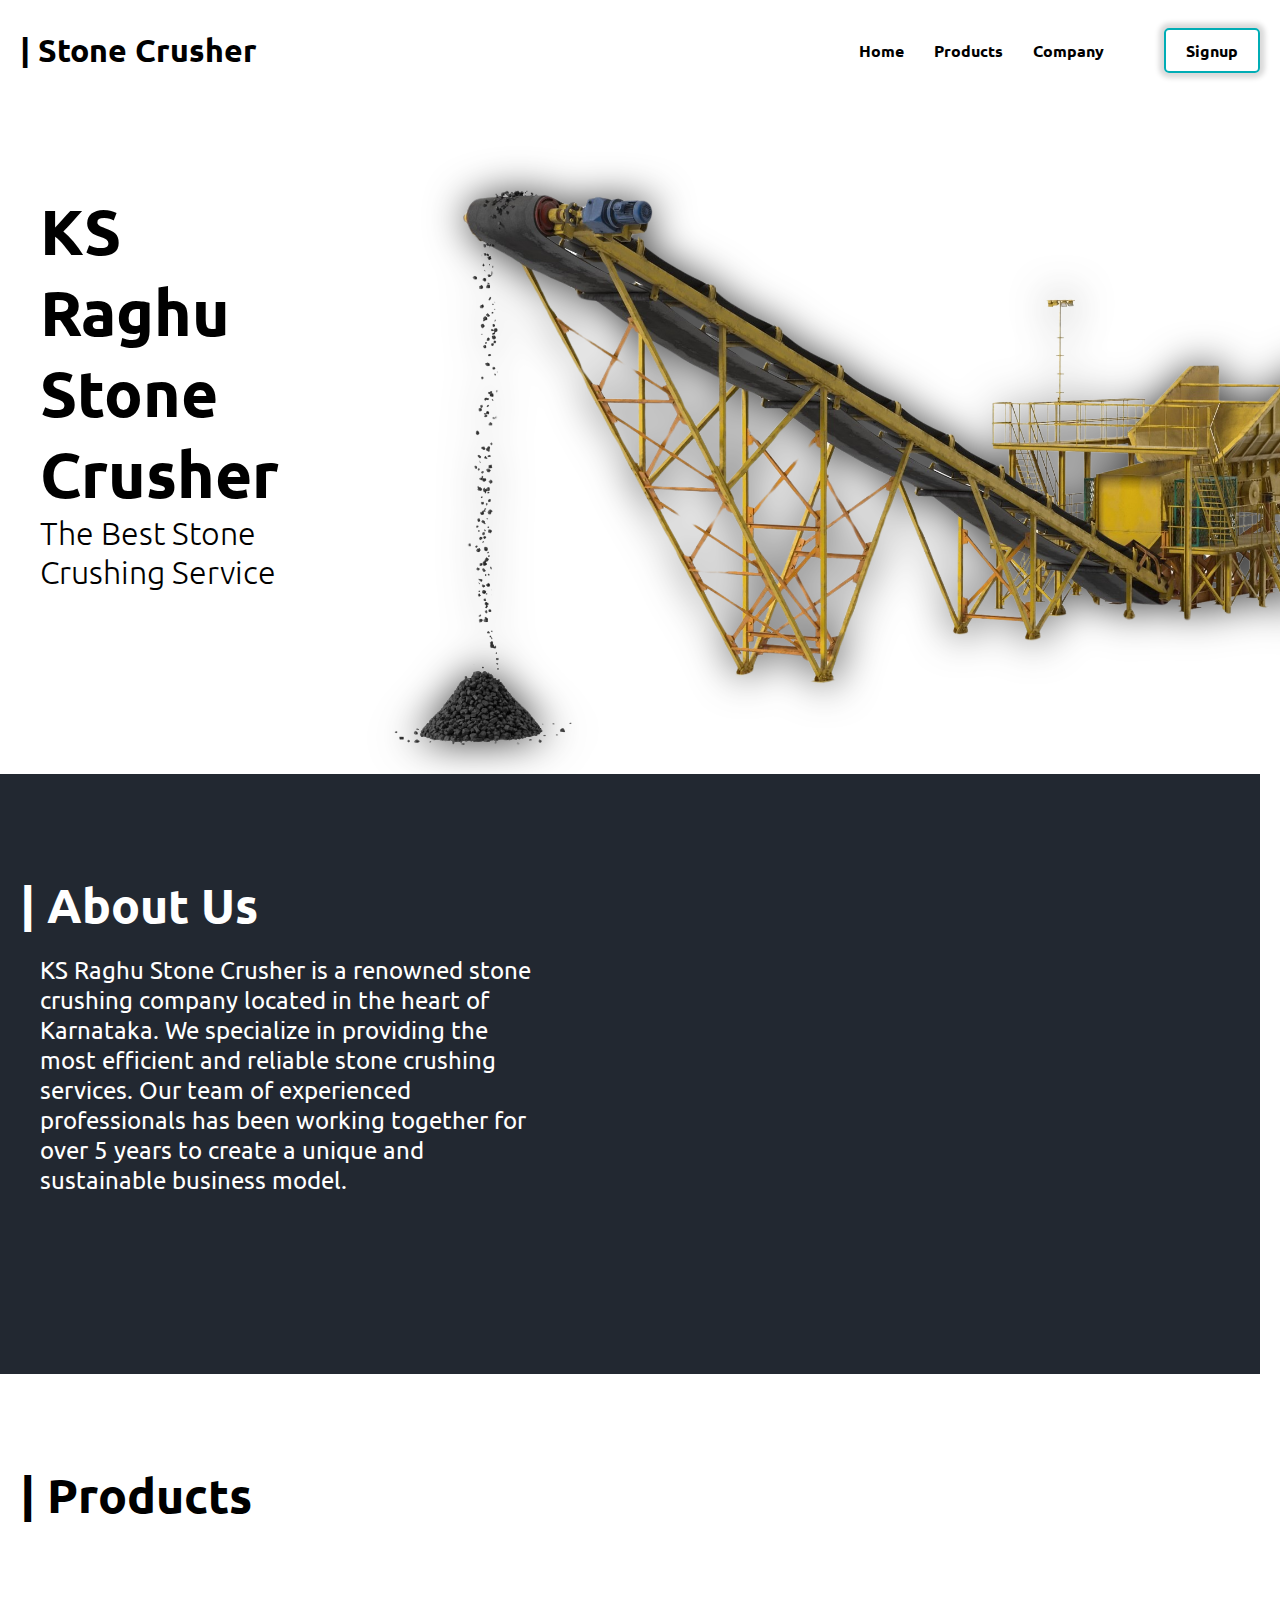
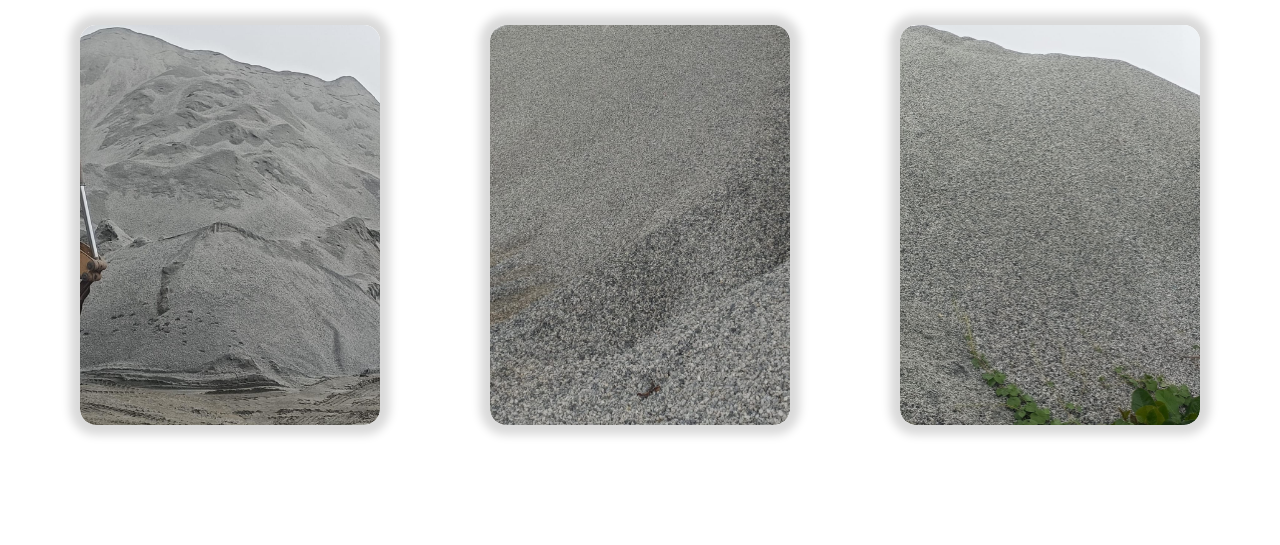
==== index.html @ c108b098 "Created the prototype" ====
<!DOCTYPE html>
<html lang="en">
<head>
    <meta charset="UTF-8">
    <meta name="viewport" content="width=device-width, initial-scale=1.0">
    <title>Stone Crusher</title>
    <link rel="stylesheet" href="style.css">
    <script src="scripts.js"></script>
</head>
<body>
    
    <nav class="navbar">
        <div class="logo">| Stone Crusher</div>
        <div class="links">
            <a href="#">Home</a>
            <a href="#">Products</a>
            <a href="#">Company</a>
            <a href="#" class="signup">Signup</a>
        </div>
    </nav>
    <section class = 'home'>
        <div class="ints">
            <ul class = 'intro'>
                <li><h1>KS Raghu Stone Crusher</h1></li>
                <li>The Best Stone</li>
                <li>Crushing Service</li>
            </ul>
        </div>
        <div>
            <img src="images/Stone image 1.png" alt="None">
        </div>
    </section>

    <section>
        <div class="aboutus">
            <h1>| About Us</h1>
            <p>KS Raghu Stone Crusher is a renowned stone crushing company located in the heart of Karnataka. We specialize in providing the most efficient and reliable stone crushing services. Our team of experienced professionals has been working together for over 5 years to create a unique and sustainable business model.</p>
        </div>
    </section>

    <section class = 'prod'>
        <h1>| Products</h1>
        <div class="prod-container">
            <div class="product">
                <div class="product_img">
                    <img src="images/20mm.jpg" alt="image">
                    <div class="product_info">
                        <div>
                            <h3>20mm</h3>
                            <h4>Crushed stone</h4>
                        </div>
                    </div>
                </div>
            </div>

            <div class="product">
                <div class="product_img">
                    <img src="images/40mm.jpg" alt="image">
                    <div class="product_info">
                        <div>
                            <h3>40mm</h3>
                            <h4>Crushed stone</h4>
                        </div>
                    </div>
                </div>
            </div>
            <div class="product">
                <div class="product_img">
                    <img src="images/60mm.jpg" alt="image">
                    <div class="product_info">
                        <div>
                            <h3>60mm</h3>
                            <h4>Crushed stone</h4>
                        </div>
                    </div>
                </div>
            </div>
        </div>
    </section>



</body>
</html>
---- style.css ----
@import url('https://fonts.googleapis.com/css2?family=Ubuntu:ital,wght@0,300;0,400;0,500;0,700;1,300;1,400;1,500;1,700&display=swap');


*{
    margin: 0;
    padding:0;

}

body{
    display: block;
    height: 1000px
    
}

.navbar{
    
    display:flex;
    align-items: center;
    justify-content: space-between;
    height:100px;
    color: black;
    font-family: 'ubuntu';
    font-weight: 600;
    font-size: 32px;
    padding-left: 20px;
    padding-right: 20px;
    /* border-bottom: 3px solid; */
    animation: fadein 1s linear;
}

@keyframes fadein{
    0%{
    opacity: 0;
    padding-left: 0px;}
    100%{
        opacity: 1;
    padding-left: 20px}
}

.links{
    display: flex;
    align-items: center;
    gap:30px;

}

.links a{
    font-size: 16px;
    color : black;
    text-decoration: none;
}

.links a:hover{
    text-decoration: underline double black 2px;
}

.links .signup{
    background:transparent;
    color: rgb(0, 0, 0);
    box-shadow: 0px 0px 5px 5px rgba(0, 0, 0, 0.15);
    padding: 10px;
    margin-left:30px;
    padding-left: 20px;
    padding-right: 20px;
    border: rgb(0, 173, 181) solid;
    border-width: 2px;
    border-radius: 5px;
    font-size: 16px;
    font-weight: 600;
    
    transition: box-shadow 0.3s, background-color 0.3s, font-size 0.3s, color 0.3s;
}
.links .signup:hover{
    font-size:16px;
    font-weight:600;
    background-color: rgb(0, 173, 181);
    text-decoration: None;
}

.home{
    display:inline-flex;
    padding-left:20px;
    padding-top: 70px;
    animation: fadein 2s ease;
    overflow: hidden;
}

.home h1{
    font-family: 'ubuntu';
}

.home img{
    height: 600px;
    object-fit: cover;
    filter: drop-shadow(1px 1px 20px rgb(61, 61, 61));
    align-items: center;
    justify-content: space-between;
    gap: 0px;
}


.intro{
    padding: 20px;
    list-style: none;
    font-family: 'ubuntu';
    font-size:32px;
    font-weight: 300;
    margin-right: 20px;
}


.aboutus{
    display: inline-block;
    background-color: #222831;
    width: calc(100vw - 60px);
    height: 500px;
    padding-left: 20px;
    padding-right: 20px;
    padding-top: 100px;
    
}

.aboutus h1{
    color: white;
    font-family: 'ubuntu';
    font-size: 48px;
}

.aboutus p{
    padding : 20px;
    width: 500px;
    font-family: 'ubuntu';
    font-size: 24px;
    color: white;
}

.prod{
    padding: 20px;
    padding-top: 90px;
}

.prod h1{
    font-family: 'ubuntu';
    font-size: 48px;
}

.prod-container{
    display: flex;
    justify-content: space-evenly;
    align-items: center;
    
}
.product{
    position: relative;
    display: flex;
    width: 300px;
    height: 400px;
    border-radius: 1rem;
    margin:  100px 50px;
    box-shadow: 0px 0px 10px 10px rgba(0, 0, 0, 0.15);
    overflow: hidden;
}
.product img{
    width: 100%;
    height: 100%;
    object-fit: cover;
    overflow: hidden;
    border-radius: 1rem;
    z-index: 0;
}
.product_info{
    display: flex;
    position: absolute;
    color: rgb(0, 0, 0);
    justify-content: center;
    align-items: center;
    bottom: 25;
    width: 100%;
    height: 25%;
    background: #ffffff;
    opacity: 100%;
    border-radius: 1rem;
    z-index: 1;
    opacity: 100%;
    font-family: 'ubuntu';
    font-size: 20px;
    font-weight: 300;
    transition: transform 0.5s ease;
    transform: translateY(0);
    overflow: hidden;
}
.product:hover .product_info{
    transform: translateY(-100%);
}
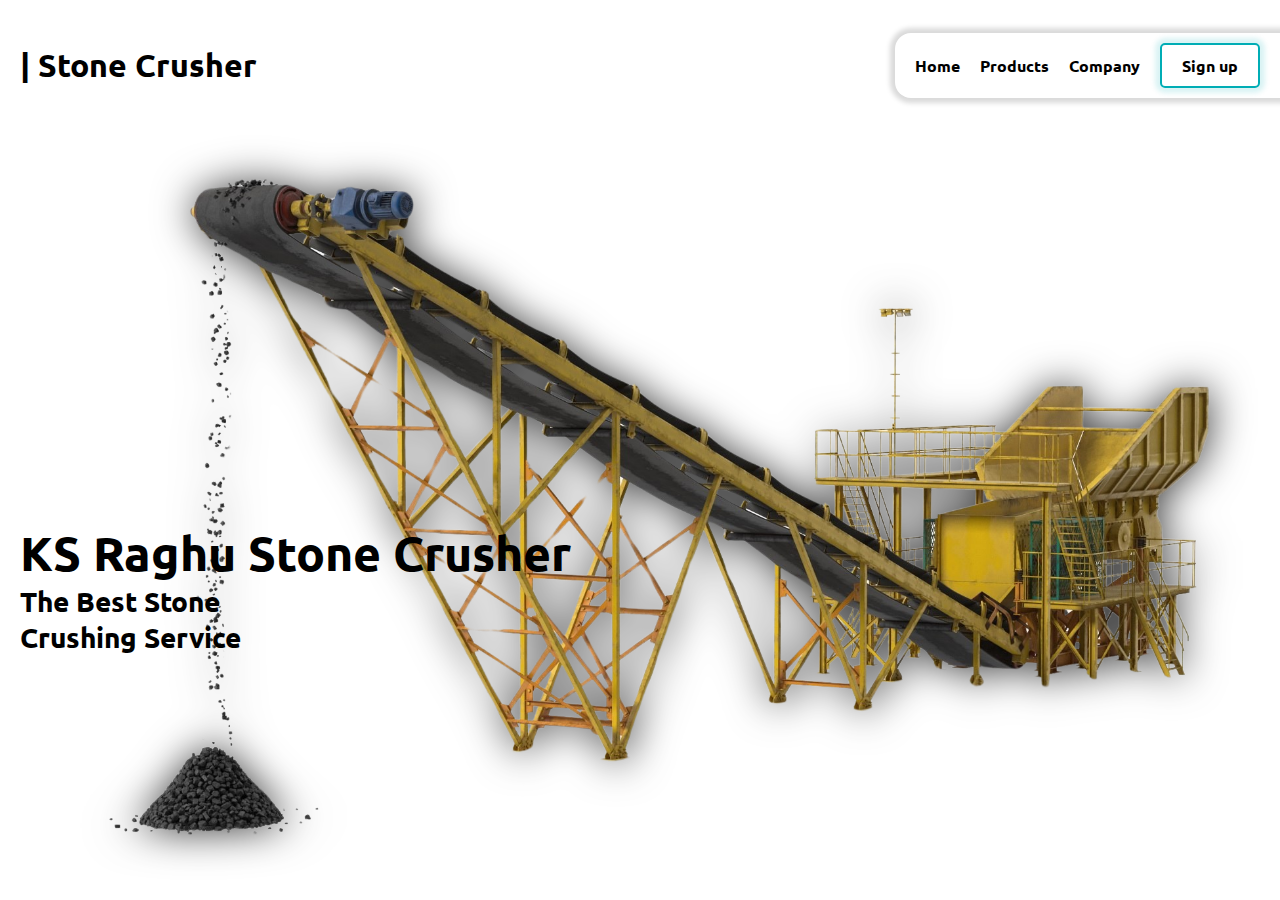
==== commit 4da34542: "switched to new site" ====
--- a/index.html
+++ b/index.html
@@ -5,80 +5,32 @@
     <meta name="viewport" content="width=device-width, initial-scale=1.0">
     <title>Stone Crusher</title>
     <link rel="stylesheet" href="style.css">
-    <script src="scripts.js"></script>
+    <link href='https://unpkg.com/boxicons@2.1.4/css/boxicons.min.css' rel='stylesheet'>
+
 </head>
 <body>
-    
-    <nav class="navbar">
-        <div class="logo">| Stone Crusher</div>
-        <div class="links">
-            <a href="#">Home</a>
-            <a href="#">Products</a>
-            <a href="#">Company</a>
-            <a href="#" class="signup">Signup</a>
+    <header>
+        <nav>
+            <div class="logo">| Stone Crusher</div>
+            <div class="links">
+                <a href="#">Home</a>
+                <a href="#">Products</a>
+                <a href="#">Company</a>
+                <a href="#" class="signup">Sign up</a>
+            </div>
+            <button class="toggle_menu"><i class='bx bx-menu-alt-right bx-lg'></i></button>
+        </nav>
+    </header>
+
+    <div class="container">
+        <div class="intro">
+            <h1>KS Raghu Stone Crusher</h1>
+            <h3>The Best Stone</h3>
+            <h3>Crushing Service</h3>
         </div>
-    </nav>
-    <section class = 'home'>
-        <div class="ints">
-            <ul class = 'intro'>
-                <li><h1>KS Raghu Stone Crusher</h1></li>
-                <li>The Best Stone</li>
-                <li>Crushing Service</li>
-            </ul>
+        <div class="crusher_image">
+            <img src="assets/images/Stone image 1.png" alt="">
         </div>
-        <div>
-            <img src="images/Stone image 1.png" alt="None">
-        </div>
-    </section>
-
-    <section>
-        <div class="aboutus">
-            <h1>| About Us</h1>
-            <p>KS Raghu Stone Crusher is a renowned stone crushing company located in the heart of Karnataka. We specialize in providing the most efficient and reliable stone crushing services. Our team of experienced professionals has been working together for over 5 years to create a unique and sustainable business model.</p>
-        </div>
-    </section>
-
-    <section class = 'prod'>
-        <h1>| Products</h1>
-        <div class="prod-container">
-            <div class="product">
-                <div class="product_img">
-                    <img src="images/20mm.jpg" alt="image">
-                    <div class="product_info">
-                        <div>
-                            <h3>20mm</h3>
-                            <h4>Crushed stone</h4>
-                        </div>
-                    </div>
-                </div>
-            </div>
-
-            <div class="product">
-                <div class="product_img">
-                    <img src="images/40mm.jpg" alt="image">
-                    <div class="product_info">
-                        <div>
-                            <h3>40mm</h3>
-                            <h4>Crushed stone</h4>
-                        </div>
-                    </div>
-                </div>
-            </div>
-            <div class="product">
-                <div class="product_img">
-                    <img src="images/60mm.jpg" alt="image">
-                    <div class="product_info">
-                        <div>
-                            <h3>60mm</h3>
-                            <h4>Crushed stone</h4>
-                        </div>
-                    </div>
-                </div>
-            </div>
-        </div>
-    </section>
-
-
-
+    </div>
 </body>
 </html>--- a/style.css
+++ b/style.css
@@ -1,68 +1,62 @@
 @import url('https://fonts.googleapis.com/css2?family=Ubuntu:ital,wght@0,300;0,400;0,500;0,700;1,300;1,400;1,500;1,700&display=swap');
 
-
 *{
+    font-family: 'ubuntu';
     margin: 0;
-    padding:0;
-
+    padding: 0;
 }
 
 body{
-    display: block;
-    height: 1000px
-    
+    overflow-x: hidden;
 }
 
-.navbar{
-    
-    display:flex;
-    align-items: center;
-    justify-content: space-between;
-    height:100px;
-    color: black;
-    font-family: 'ubuntu';
-    font-weight: 600;
-    font-size: 32px;
-    padding-left: 20px;
-    padding-right: 20px;
-    /* border-bottom: 3px solid; */
-    animation: fadein 1s linear;
+img{
+    width: 100%;
 }
 
-@keyframes fadein{
-    0%{
-    opacity: 0;
-    padding-left: 0px;}
-    100%{
-        opacity: 1;
-    padding-left: 20px}
+nav a{
+    text-decoration: none;
+    color: rgb(0, 0, 0);
+    margin: 0px 10px 0px 10px;
+}
+
+nav{
+    display: flex;
+    justify-content: center;
+    align-items: center;
+    height: 100px;
+    padding: 15px 0px 20px 20px;
+    font-weight: 600;
+    min-width:500px;
+    flex-wrap: nowrap;
+}
+.logo{
+    font-size: 32px;
+    flex-grow: 1;
+    
 }
 
 .links{
     display: flex;
+    /* justify-content: center; */
     align-items: center;
-    gap:30px;
-
+    background: white;
+    padding: 10px;
+    border-top-left-radius: 1rem;
+    border-bottom-left-radius: 1rem;
+    box-shadow: 0px 0px 5px 5px rgba(0, 0, 0, 0.15);
+    flex-wrap: nowrap;
+    transition: transform 1s linear;
+    transform: translate(100);
 }
 
-.links a{
-    font-size: 16px;
-    color : black;
-    text-decoration: none;
-}
-
-.links a:hover{
-    text-decoration: underline double black 2px;
-}
-
-.links .signup{
+.signup{
+    display: flex;
+    flex-wrap: nowrap;
     background:transparent;
     color: rgb(0, 0, 0);
-    box-shadow: 0px 0px 5px 5px rgba(0, 0, 0, 0.15);
-    padding: 10px;
-    margin-left:30px;
-    padding-left: 20px;
-    padding-right: 20px;
+    box-shadow: 0px 0px 5px 5px rgb(0, 173, 181, 0.15);
+    padding: 10px 20px 10px 20px;
     border: rgb(0, 173, 181) solid;
     border-width: 2px;
     border-radius: 5px;
@@ -71,128 +65,62 @@
     
     transition: box-shadow 0.3s, background-color 0.3s, font-size 0.3s, color 0.3s;
 }
-.links .signup:hover{
+.signup:hover{
     font-size:16px;
     font-weight:600;
     background-color: rgb(0, 173, 181);
     text-decoration: None;
 }
 
-.home{
-    display:inline-flex;
-    padding-left:20px;
-    padding-top: 70px;
-    animation: fadein 2s ease;
-    overflow: hidden;
+.toggle_menu{
+    display: none;
+    width: 50px;
+    aspect-ratio: 1;
+    border: none;
+    background: none;
 }
-
-.home h1{
-    font-family: 'ubuntu';
+.toggle_menu img{
+    object-fit: cover;
 }
-
-.home img{
-    height: 600px;
-    object-fit: cover;
-    filter: drop-shadow(1px 1px 20px rgb(61, 61, 61));
-    align-items: center;
-    justify-content: space-between;
-    gap: 0px;
+.toggle_menu:active{ 
+    border: red solid;
+    cursor: pointer !important;
 }
 
 
-.intro{
-    padding: 20px;
-    list-style: none;
-    font-family: 'ubuntu';
-    font-size:32px;
-    font-weight: 300;
-    margin-right: 20px;
-}
-
-
-.aboutus{
-    display: inline-block;
-    background-color: #222831;
-    width: calc(100vw - 60px);
-    height: 500px;
-    padding-left: 20px;
-    padding-right: 20px;
-    padding-top: 100px;
+@media (max-width: 40rem){
+    .links{
+        /* animation: slide_out 1s linear;  */
+        transform: translateX(200%);
+        display: None;
+    }
+    .toggle_menu {
+        display: block;
+    }
     
 }
 
-.aboutus h1{
-    color: white;
-    font-family: 'ubuntu';
-    font-size: 48px;
-}
-
-.aboutus p{
-    padding : 20px;
-    width: 500px;
-    font-family: 'ubuntu';
-    font-size: 24px;
-    color: white;
-}
-
-.prod{
-    padding: 20px;
-    padding-top: 90px;
-}
-
-.prod h1{
-    font-family: 'ubuntu';
-    font-size: 48px;
-}
-
-.prod-container{
+.container{
     display: flex;
-    justify-content: space-evenly;
-    align-items: center;
+    position: relative;
+    min-width:500px;
+    min-height: 500px;
+    max-height: auto;
+    padding: 20px 20px 20px 20px;
+    /* justify-content: center; */
+    align-items: flex-end;
     
 }
-.product{
-    position: relative;
-    display: flex;
-    width: 300px;
-    height: 400px;
-    border-radius: 1rem;
-    margin:  100px 50px;
-    box-shadow: 0px 0px 10px 10px rgba(0, 0, 0, 0.15);
-    overflow: hidden;
+.crusher_image{
+    position: absolute;
+    z-index: 0;
+    align-self: flex-start;
+    filter: drop-shadow(1px 1px 20px rgb(61, 61, 61));
 }
-.product img{
-    width: 100%;
-    height: 100%;
-    object-fit: cover;
-    overflow: hidden;
-    border-radius: 1rem;
-    z-index: 0;
+.intro{
+    font-size: 24px;
+    position: absolute;
+    z-index: 1;
+    /* color: #00ADB5; */
+    /* text-align: center; */
 }
-.product_info{
-    display: flex;
-    position: absolute;
-    color: rgb(0, 0, 0);
-    justify-content: center;
-    align-items: center;
-    bottom: 25;
-    width: 100%;
-    height: 25%;
-    background: #ffffff;
-    opacity: 100%;
-    border-radius: 1rem;
-    z-index: 1;
-    opacity: 100%;
-    font-family: 'ubuntu';
-    font-size: 20px;
-    font-weight: 300;
-    transition: transform 0.5s ease;
-    transform: translateY(0);
-    overflow: hidden;
-}
-.product:hover .product_info{
-    transform: translateY(-100%);
-}
-
-
-
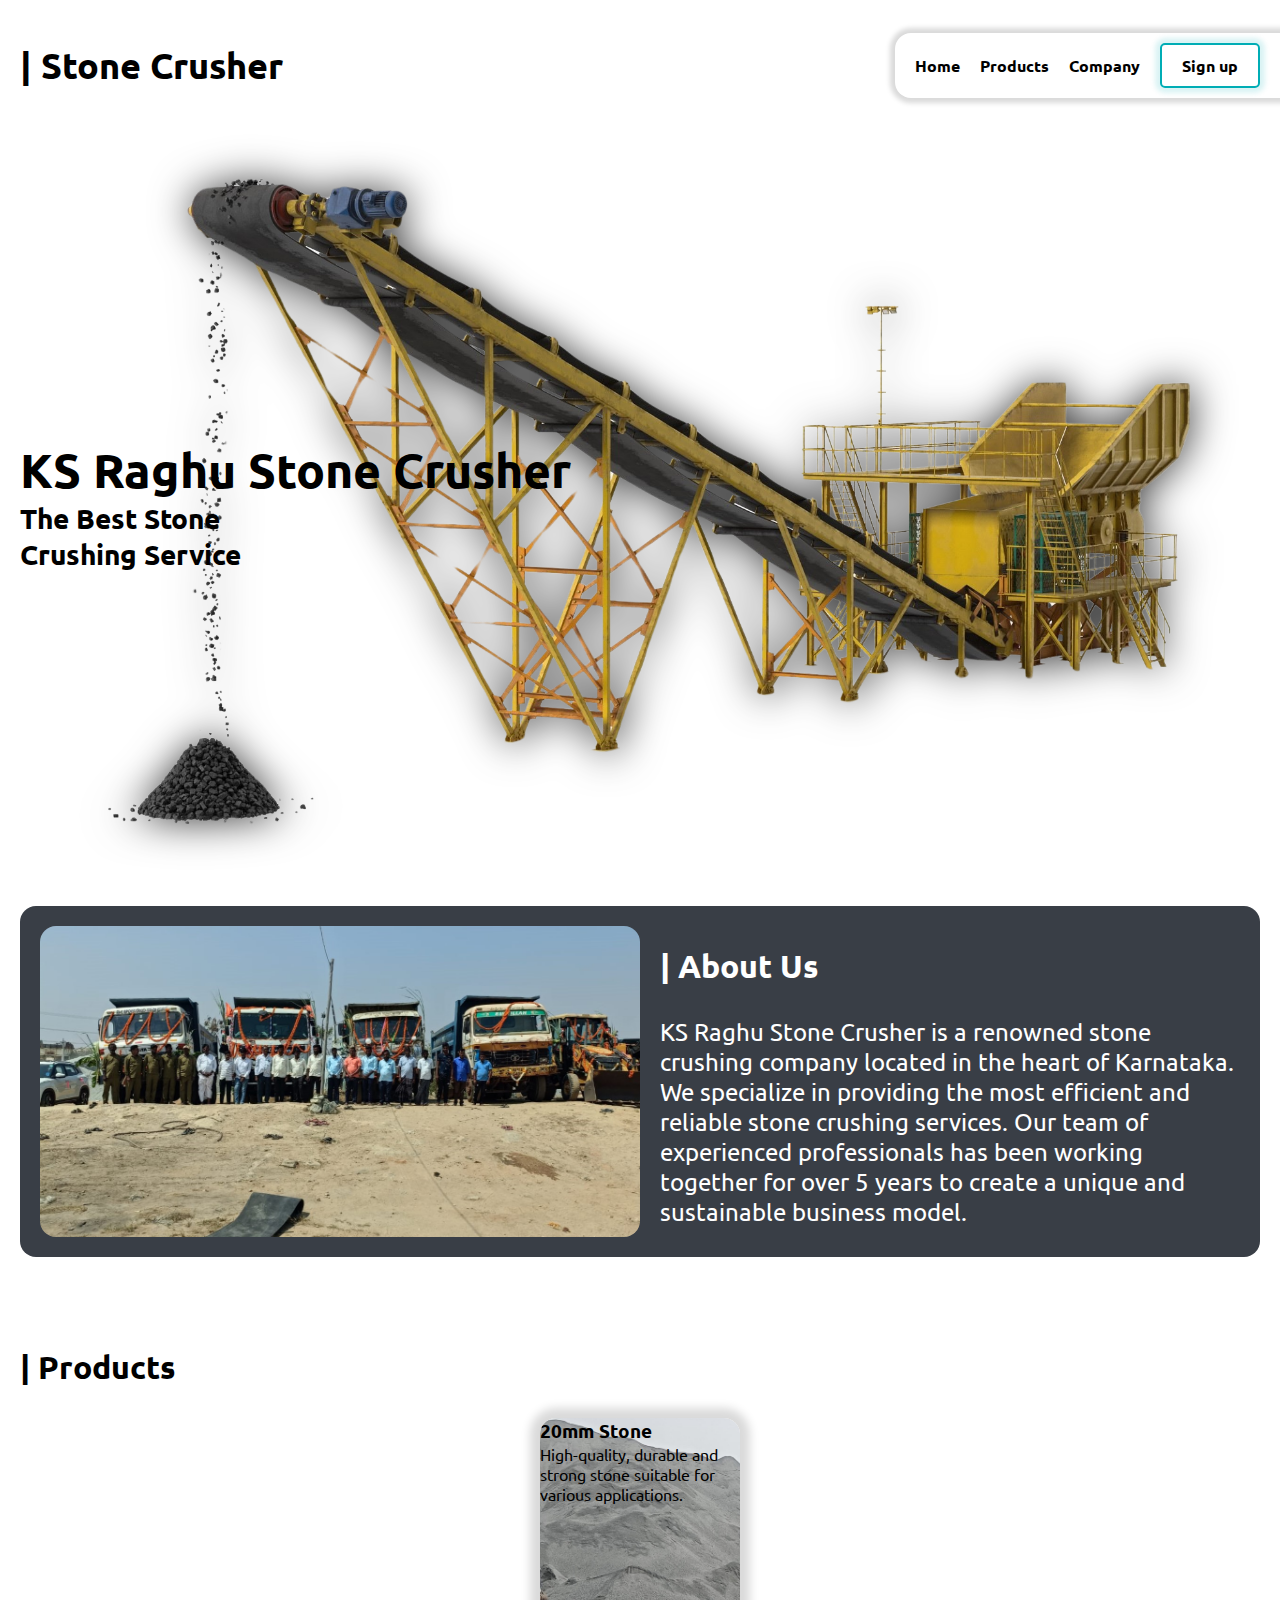
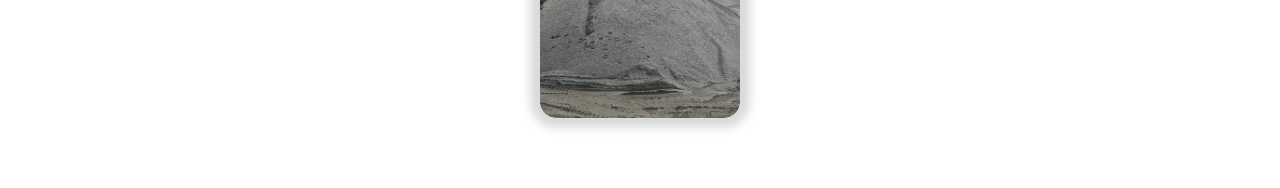
==== commit 3d24c00e: "minor changes" ====
--- a/index.html
+++ b/index.html
@@ -21,16 +21,53 @@
             <button class="toggle_menu"><i class='bx bx-menu-alt-right bx-lg'></i></button>
         </nav>
     </header>
+    <section>
+        <div class="container">
+            <div class="intro">
+                <h1>KS Raghu Stone Crusher</h1>
+                <h3>The Best Stone</h3>
+                <h3>Crushing Service</h3>
+            </div>
+            <div class="crusher_image">
+                <img src="assets/images/Stone image 1.png" alt="">
+            </div>
+        </div>
+    </section>
+    
+    <section>
+        <div class="container">
+            <div class="aboutus">
+                <img src="assets/images/crusher employees 1.jpg" alt="">
+                <span>
+                    <h1>| About Us</h1>
+                    <p>KS Raghu Stone Crusher is a renowned stone crushing company located in the heart of Karnataka. 
+                    We specialize in providing the most efficient and reliable stone crushing services. 
+                    Our team of experienced professionals has been working together for over 5 years to create a unique and sustainable business model.</p>
+                </span>
+            </div>
+        </div>
+    </section>
 
-    <div class="container">
-        <div class="intro">
-            <h1>KS Raghu Stone Crusher</h1>
-            <h3>The Best Stone</h3>
-            <h3>Crushing Service</h3>
+    <section>
+        <div class="product-container">
+            <div class="product-heading">
+                <h1><span>| Products</span></h1>
+            </div>
+            <div class="product-area">
+                <div class="product-card">
+                    <div class="product-img">
+                        <img src="assets/images/20mm.jpg" alt="image">
+                    </div>
+                    <div class="product-details">
+                        <h3>20mm Stone</h3>
+                        <p>High-quality, durable and strong stone suitable for various applications.</p>
+                    </div>
+                </div>
+                
+            </div>
+
         </div>
-        <div class="crusher_image">
-            <img src="assets/images/Stone image 1.png" alt="">
-        </div>
-    </div>
+    </section>
+
 </body>
 </html>--- a/style.css
+++ b/style.css
@@ -10,9 +10,9 @@
     overflow-x: hidden;
 }
 
-img{
-    width: 100%;
-}
+/* img{
+    width: 100%;
+} */
 
 nav a{
     text-decoration: none;
@@ -31,9 +31,8 @@
     flex-wrap: nowrap;
 }
 .logo{
-    font-size: 32px;
-    flex-grow: 1;
-    
+    font-size: 36px;
+    flex-grow: 1;   
 }
 
 .links{
@@ -88,35 +87,32 @@
 }
 
 
-@media (max-width: 40rem){
-    .links{
-        /* animation: slide_out 1s linear;  */
-        transform: translateX(200%);
-        display: None;
-    }
-    .toggle_menu {
-        display: block;
-    }
-    
-}
+
 
 .container{
     display: flex;
     position: relative;
     min-width:500px;
-    min-height: 500px;
+    /* min-height: 500px; */
     max-height: auto;
     padding: 20px 20px 20px 20px;
     /* justify-content: center; */
-    align-items: flex-end;
+    align-items: center;
     
 }
 .crusher_image{
-    position: absolute;
+    /* position: absolute; */
     z-index: 0;
     align-self: flex-start;
     filter: drop-shadow(1px 1px 20px rgb(61, 61, 61));
 }
+
+.crusher_image img{
+    object-fit: contain;
+    width: 100%;
+    height: auto;
+}
+
 .intro{
     font-size: 24px;
     position: absolute;
@@ -124,3 +120,116 @@
     /* color: #00ADB5; */
     /* text-align: center; */
 }
+
+.aboutus{
+    display: flex;
+    margin: 10px 0px 0px 0px;
+    padding: 20px;
+    width: 100%;
+    border-radius: 1rem;
+    background: #393E46;
+    color: white;
+}
+
+.aboutus img{
+    width: 50%;
+    height: auto;
+    object-fit: cover;
+    justify-content: left;
+    border-radius: 1rem;
+    margin-right: 20px;
+}
+
+.aboutus h1{
+    font-size: 32px;
+    padding: 20px 0px;
+    justify-content: left;
+}
+
+.aboutus p{
+    font-size: 24px;
+    padding: 10px 0px;
+    width: 100%;
+    justify-content: right;
+    margin-right: 20px;
+}
+
+.product-container{
+    display: grid;
+    padding: 20px;
+    margin: 50px 0px;
+}
+.product-heading h1{
+    font-size: 32px;
+}
+
+.product-area{
+    display: flex;
+    justify-content: space-evenly;
+    align-items: center;
+}
+.product-card{
+    position: relative;
+    display: flex;
+    height:300px;
+    width:200px;
+    border-radius: 1rem;
+    overflow: hidden;
+    margin: 30px 0px 0px 0px;
+    box-shadow: 0px 0px 10px 10px rgba(0, 0, 0, 0.15);
+}
+
+
+
+.product-card img{
+    position: absolute;
+    width: 100%;
+    height: 100%;
+    object-fit: cover;
+    overflow: hidden;
+    border-radius: 1rem;
+    z-index: -1;
+}
+
+.product-info{
+    position: absolute;
+    background: #000;
+    color: black;
+    inset: 50px 50 50 50;
+    z-index: 1;
+}
+
+
+@media (max-width: 40rem){
+    .links{
+        /* animation: slide_out 1s linear;  */
+        transform: translateX(200%);
+        display: None;
+    }
+    .toggle_menu {
+        display: block;
+    }
+
+    .aboutus{
+        position: relative;
+        display: block;
+        /* margin: 100px 0px 0px 0px; */
+        padding: 20px;
+        background: #393E46;
+        color: white;
+    }
+    .aboutus p{
+        width: 100%;
+        font-size: 24px;
+        padding: 10px 0px;
+    }
+    .aboutus img{
+        width: 100%;
+        height: auto;
+        object-fit: cover;
+        justify-content: left;
+        border-radius: 1rem;
+        margin-right: 20px;
+    }
+    
+}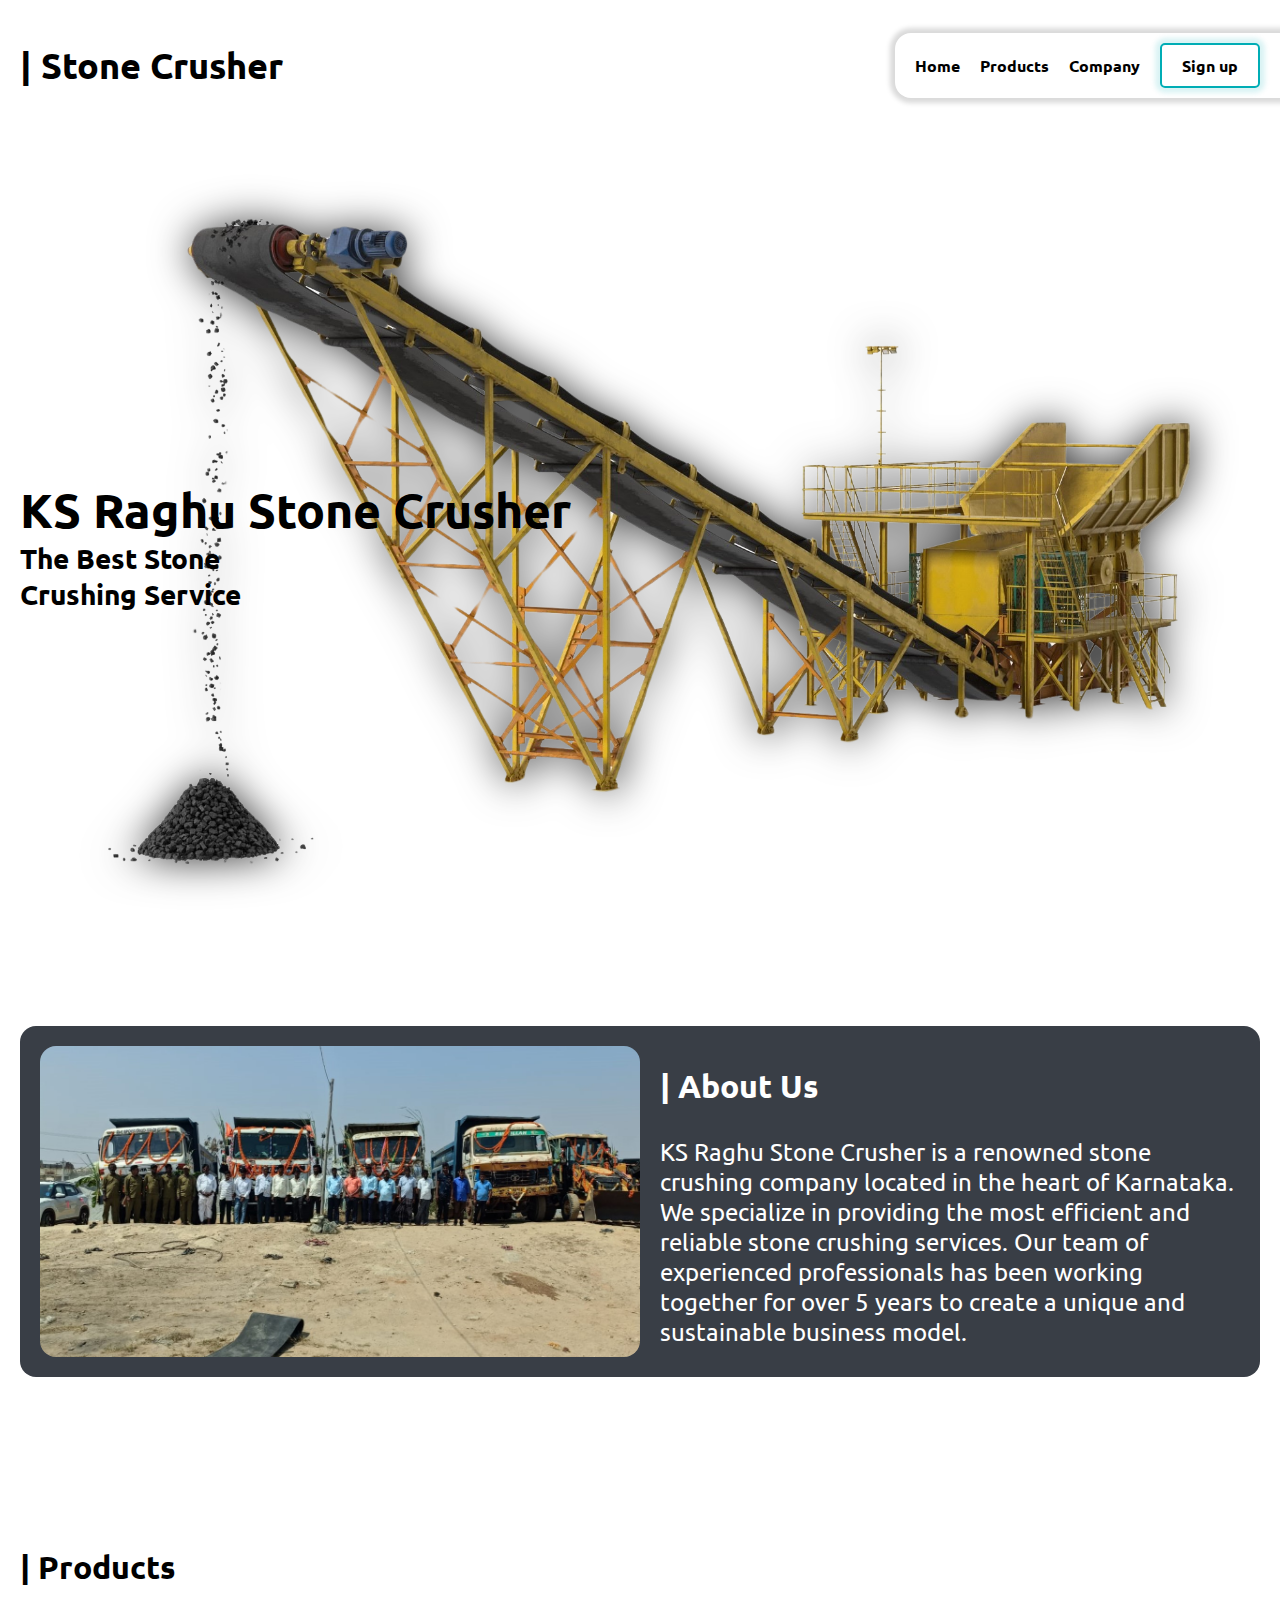
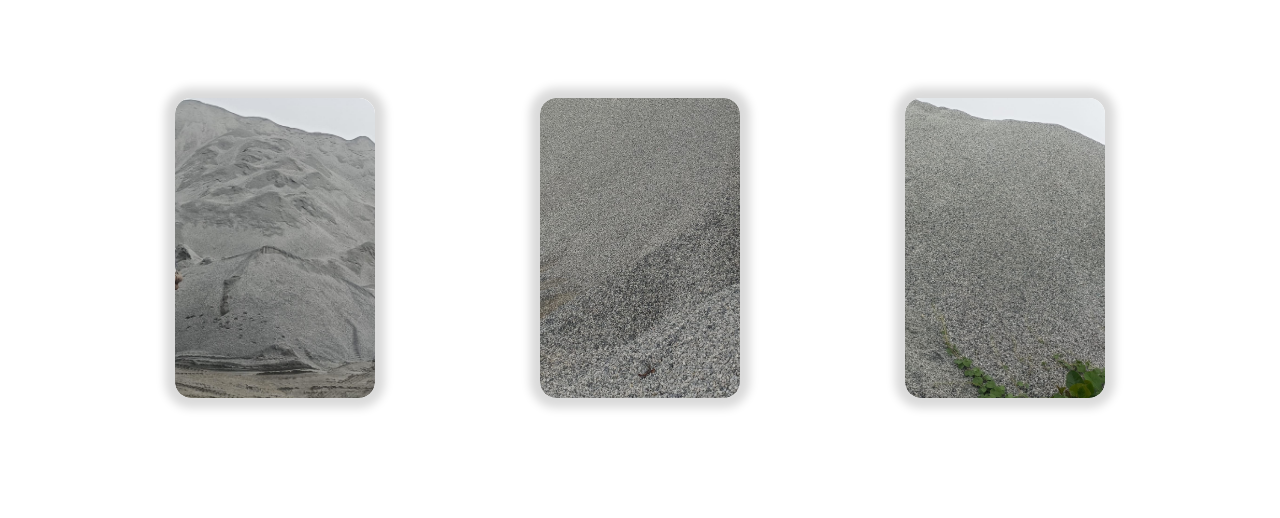
==== commit 71945f23: "signifigant changes to the structure and fixed the product cards." ====
--- a/index.html
+++ b/index.html
@@ -5,6 +5,7 @@
     <meta name="viewport" content="width=device-width, initial-scale=1.0">
     <title>Stone Crusher</title>
     <link rel="stylesheet" href="style.css">
+    <script src="scripts.js" defer></script>
     <link href='https://unpkg.com/boxicons@2.1.4/css/boxicons.min.css' rel='stylesheet'>
 
 </head>
@@ -14,9 +15,9 @@
             <div class="logo">| Stone Crusher</div>
             <div class="links">
                 <a href="#">Home</a>
-                <a href="#">Products</a>
-                <a href="#">Company</a>
-                <a href="#" class="signup">Sign up</a>
+                <a href="#" id = "Products">Products</a>
+                <a href="#" id = "Company">Company</a>
+                <a href="#" class="signup" id = 'sign-up'>Sign up</a>
             </div>
             <button class="toggle_menu"><i class='bx bx-menu-alt-right bx-lg'></i></button>
         </nav>
@@ -34,7 +35,7 @@
         </div>
     </section>
     
-    <section>
+    <section id = "Company-section">
         <div class="container">
             <div class="aboutus">
                 <img src="assets/images/crusher employees 1.jpg" alt="">
@@ -48,26 +49,37 @@
         </div>
     </section>
 
-    <section>
+    <section id = "Product-section">
         <div class="product-container">
             <div class="product-heading">
                 <h1><span>| Products</span></h1>
             </div>
             <div class="product-area">
                 <div class="product-card">
-                    <div class="product-img">
-                        <img src="assets/images/20mm.jpg" alt="image">
-                    </div>
+                    <img src="assets/images/20mm.jpg" alt="image">
                     <div class="product-details">
-                        <h3>20mm Stone</h3>
-                        <p>High-quality, durable and strong stone suitable for various applications.</p>
+                        <h3>20mm</h3>
+                        <h4>Crushed stone</h4>
                     </div>
                 </div>
-                
+                <div class="product-card">
+                    <img src="assets/images/40mm.jpg" alt="image">
+                    <div class="product-details">
+                        <h3>40mm</h3>
+                        <h4>Crushed stone</h4>
+                    </div>
+                </div>
+                <div class="product-card">
+                    <img src="assets/images/60mm.jpg" alt="image">
+                    <div class="product-details">
+                        <h3>60mm</h3>
+                        <h4>Crushed stone</h4>
+                    </div>
+                </div>
             </div>
 
         </div>
     </section>
-
+    
 </body>
 </html>--- a/style.css
+++ b/style.css
@@ -30,6 +30,11 @@
     min-width:500px;
     flex-wrap: nowrap;
 }
+
+section{
+    padding: 40px 0px;
+}
+
 .logo{
     font-size: 36px;
     flex-grow: 1;   
@@ -155,7 +160,6 @@
 }
 
 .product-container{
-    display: grid;
     padding: 20px;
     margin: 50px 0px;
 }
@@ -166,19 +170,19 @@
 .product-area{
     display: flex;
     justify-content: space-evenly;
-    align-items: center;
+    padding-top: 100px;
+    
 }
 .product-card{
+
     position: relative;
-    display: flex;
     height:300px;
     width:200px;
+    margin:10px 10px;
     border-radius: 1rem;
     overflow: hidden;
-    margin: 30px 0px 0px 0px;
     box-shadow: 0px 0px 10px 10px rgba(0, 0, 0, 0.15);
 }
-
 
 
 .product-card img{
@@ -188,16 +192,31 @@
     object-fit: cover;
     overflow: hidden;
     border-radius: 1rem;
-    z-index: -1;
-}
-
-.product-info{
-    position: absolute;
-    background: #000;
-    color: black;
-    inset: 50px 50 50 50;
+    z-index: 0;
+}
+
+.product-details{
+    position: relative;
+    display: flex;
+    flex-direction: column;
+    justify-content: center;
+    align-items: center;
+    background: #ffffff;
+    border-radius: 1rem;
+    width: 100%;
+    height: 50%;
+    top:50%;
+    color: rgb(0, 0, 0);
+    transform: translateY(100%);
+    transition: transform 0.25s linear;
     z-index: 1;
 }
+
+.product-details:hover,
+.product-card img:hover + .product-details{
+    transform: translateY(0%);
+}
+
 
 
 @media (max-width: 40rem){
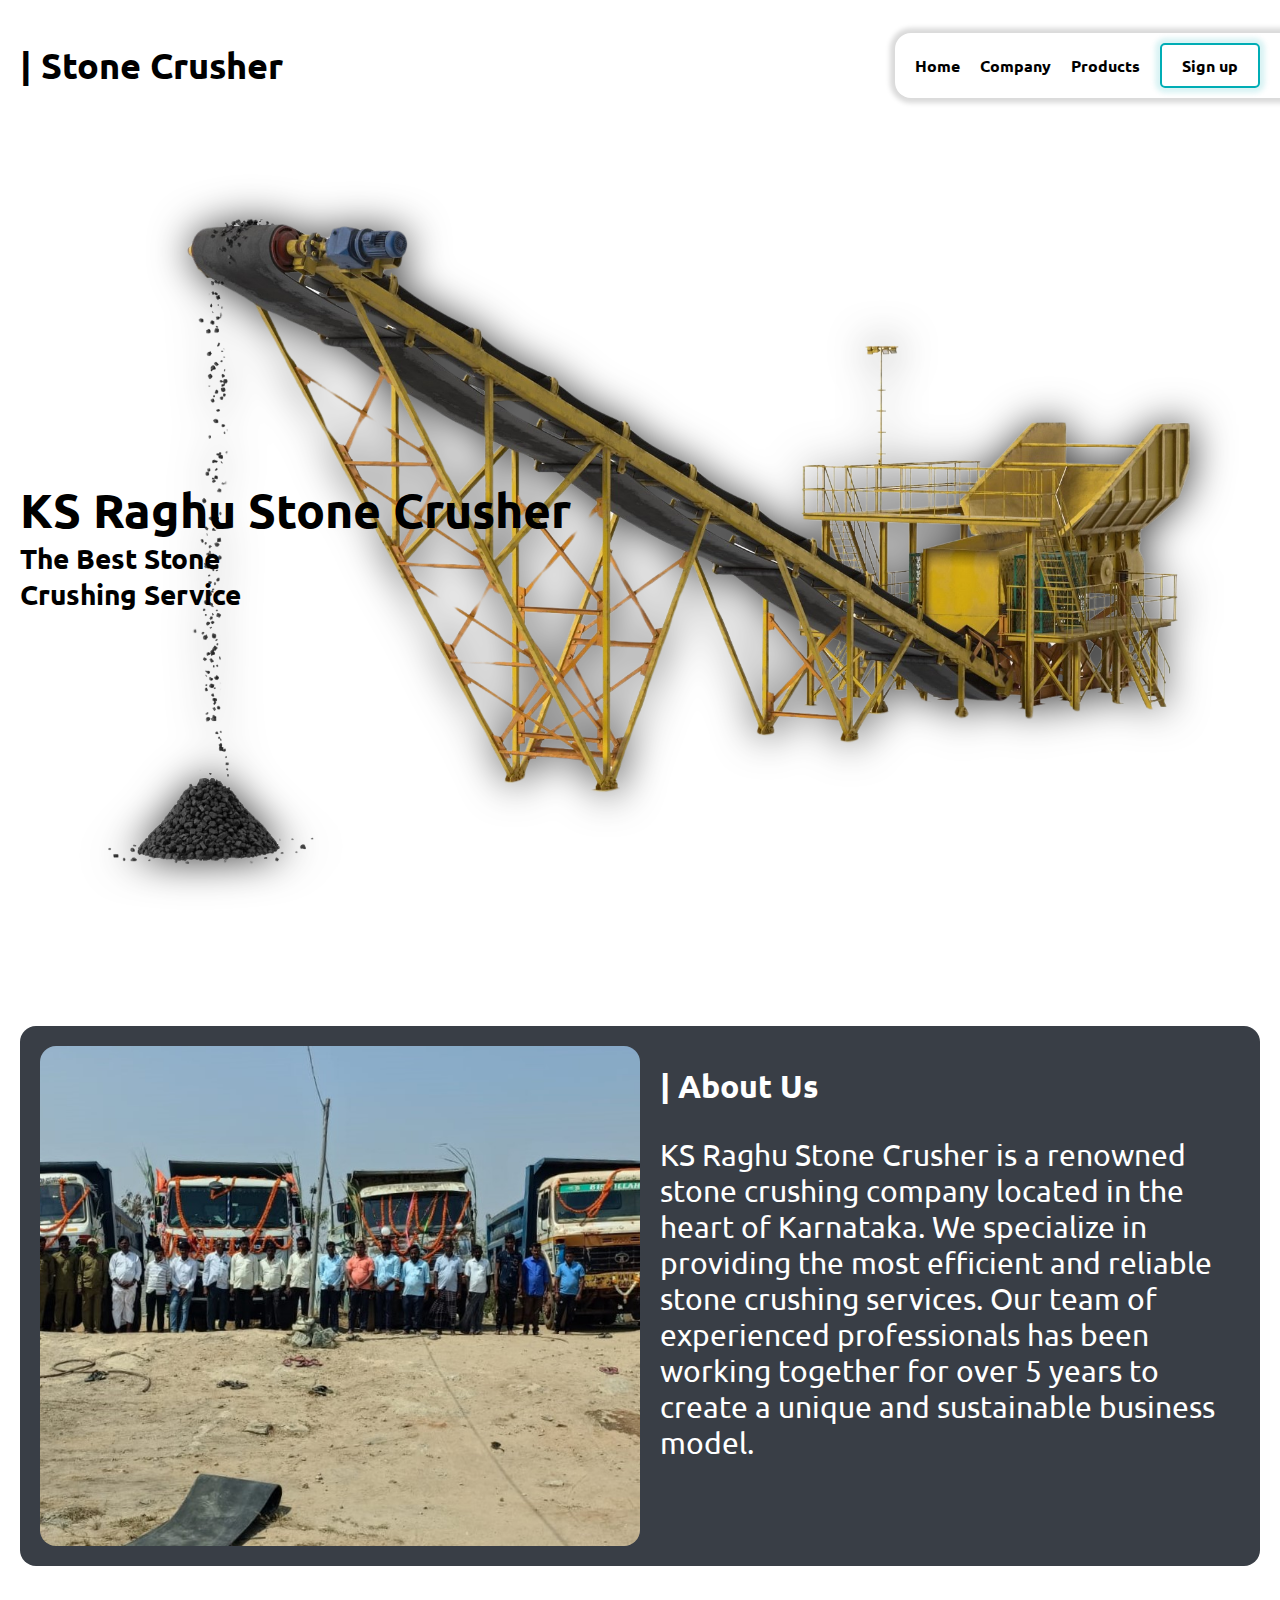
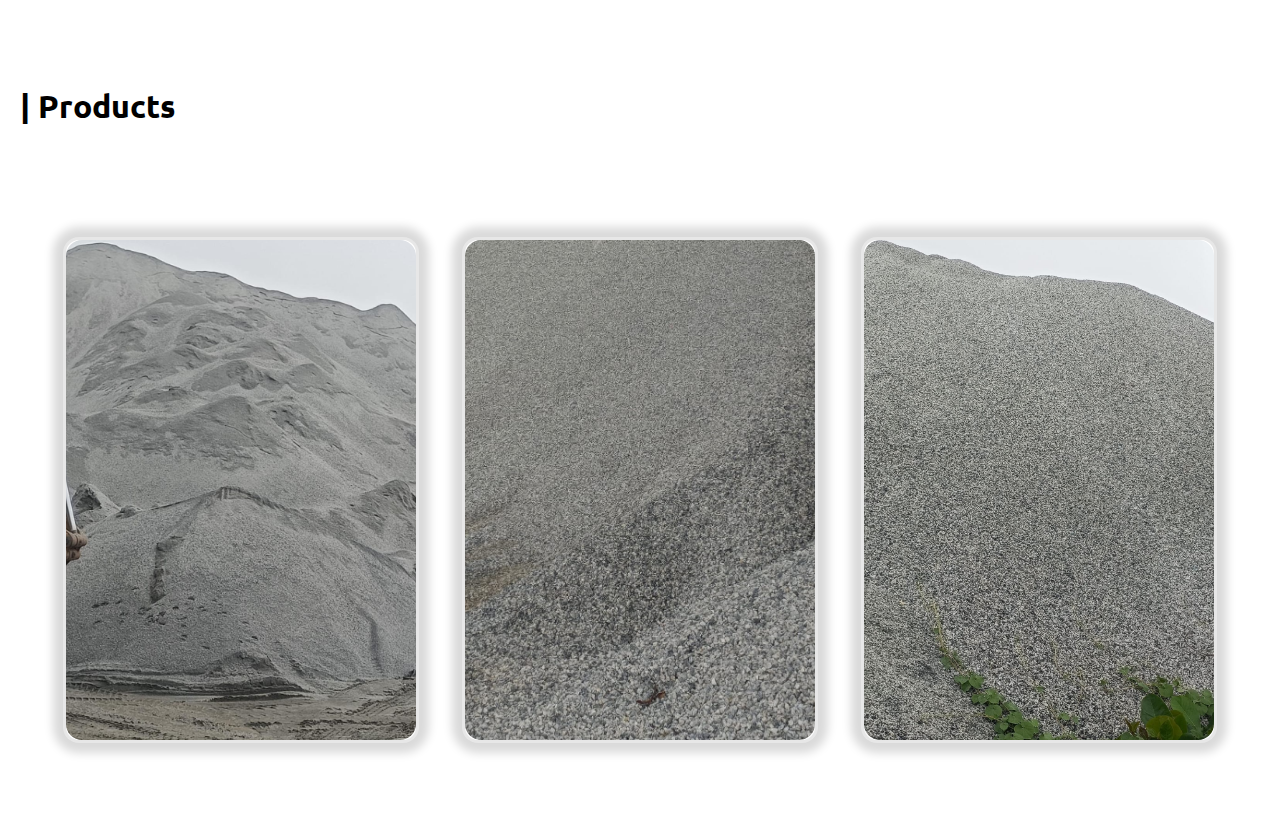
==== commit f65e0c5a: "added the scroll feature to the site and make some small changes to the products cards" ====
--- a/index.html
+++ b/index.html
@@ -15,8 +15,8 @@
             <div class="logo">| Stone Crusher</div>
             <div class="links">
                 <a href="#">Home</a>
+                <a href="#" id = "Company">Company</a>
                 <a href="#" id = "Products">Products</a>
-                <a href="#" id = "Company">Company</a>
                 <a href="#" class="signup" id = 'sign-up'>Sign up</a>
             </div>
             <button class="toggle_menu"><i class='bx bx-menu-alt-right bx-lg'></i></button>
@@ -49,7 +49,7 @@
         </div>
     </section>
 
-    <section id = "Product-section">
+    <section  id = 'Product-section'>
         <div class="product-container">
             <div class="product-heading">
                 <h1><span>| Products</span></h1>
--- a/style.css
+++ b/style.css
@@ -10,14 +10,27 @@
     overflow-x: hidden;
 }
 
-/* img{
-    width: 100%;
-} */
+
 
 nav a{
     text-decoration: none;
     color: rgb(0, 0, 0);
     margin: 0px 10px 0px 10px;
+    
+}
+
+
+@keyframes fadingin {
+    0%{
+        opacity: 0;
+        padding-left: 0px;
+    }
+
+    100%{
+        opacity: 100%;
+        padding-left: 20px;
+    }
+    
 }
 
 nav{
@@ -29,6 +42,7 @@
     font-weight: 600;
     min-width:500px;
     flex-wrap: nowrap;
+    animation: fadingin 1s linear;
 }
 
 section{
@@ -67,7 +81,7 @@
     font-size: 16px;
     font-weight: 600;
     
-    transition: box-shadow 0.3s, background-color 0.3s, font-size 0.3s, color 0.3s;
+    transition: box-shadow 0.3s, background-color 0.3s;
 }
 .signup:hover{
     font-size:16px;
@@ -104,6 +118,7 @@
     /* justify-content: center; */
     align-items: center;
     
+    
 }
 .crusher_image{
     /* position: absolute; */
@@ -131,6 +146,7 @@
     margin: 10px 0px 0px 0px;
     padding: 20px;
     width: 100%;
+    height: 500px;
     border-radius: 1rem;
     background: #393E46;
     color: white;
@@ -152,16 +168,17 @@
 }
 
 .aboutus p{
-    font-size: 24px;
+    font-size: 30px;
+    font-weight: 100px;
     padding: 10px 0px;
     width: 100%;
     justify-content: right;
-    margin-right: 20px;
+    /* margin-right: 0px; */
 }
 
 .product-container{
     padding: 20px;
-    margin: 50px 0px;
+    /* margin: 50px 0px; */
 }
 .product-heading h1{
     font-size: 32px;
@@ -169,16 +186,21 @@
 
 .product-area{
     display: flex;
+    width: 100%;
+    align-items: center;
     justify-content: space-evenly;
     padding-top: 100px;
+    flex-wrap: wrap;
     
 }
 .product-card{
-
     position: relative;
-    height:300px;
-    width:200px;
-    margin:10px 10px;
+    display: flex;
+    flex-shrink: 0;
+    height:500px;
+    width:350px;
+    margin:10px 0px;
+    border: rgb(16, 16, 16, 0.1) solid;
     border-radius: 1rem;
     overflow: hidden;
     box-shadow: 0px 0px 10px 10px rgba(0, 0, 0, 0.15);
@@ -189,7 +211,7 @@
     position: absolute;
     width: 100%;
     height: 100%;
-    object-fit: cover;
+    object-fit:cover;
     overflow: hidden;
     border-radius: 1rem;
     z-index: 0;
@@ -203,17 +225,20 @@
     align-items: center;
     background: #ffffff;
     border-radius: 1rem;
+    opacity: 75%;
     width: 100%;
     height: 50%;
+    font-size: 32px; 
     top:50%;
     color: rgb(0, 0, 0);
     transform: translateY(100%);
-    transition: transform 0.25s linear;
+    transition: transform 0.2s linear;
+    /* box-shadow: 0px 0px 20px 20px rgb(255, 255, 255); */
     z-index: 1;
 }
 
 .product-details:hover,
-.product-card img:hover + .product-details{
+.product-card img:hover ~ .product-details{
     transform: translateY(0%);
 }
 
